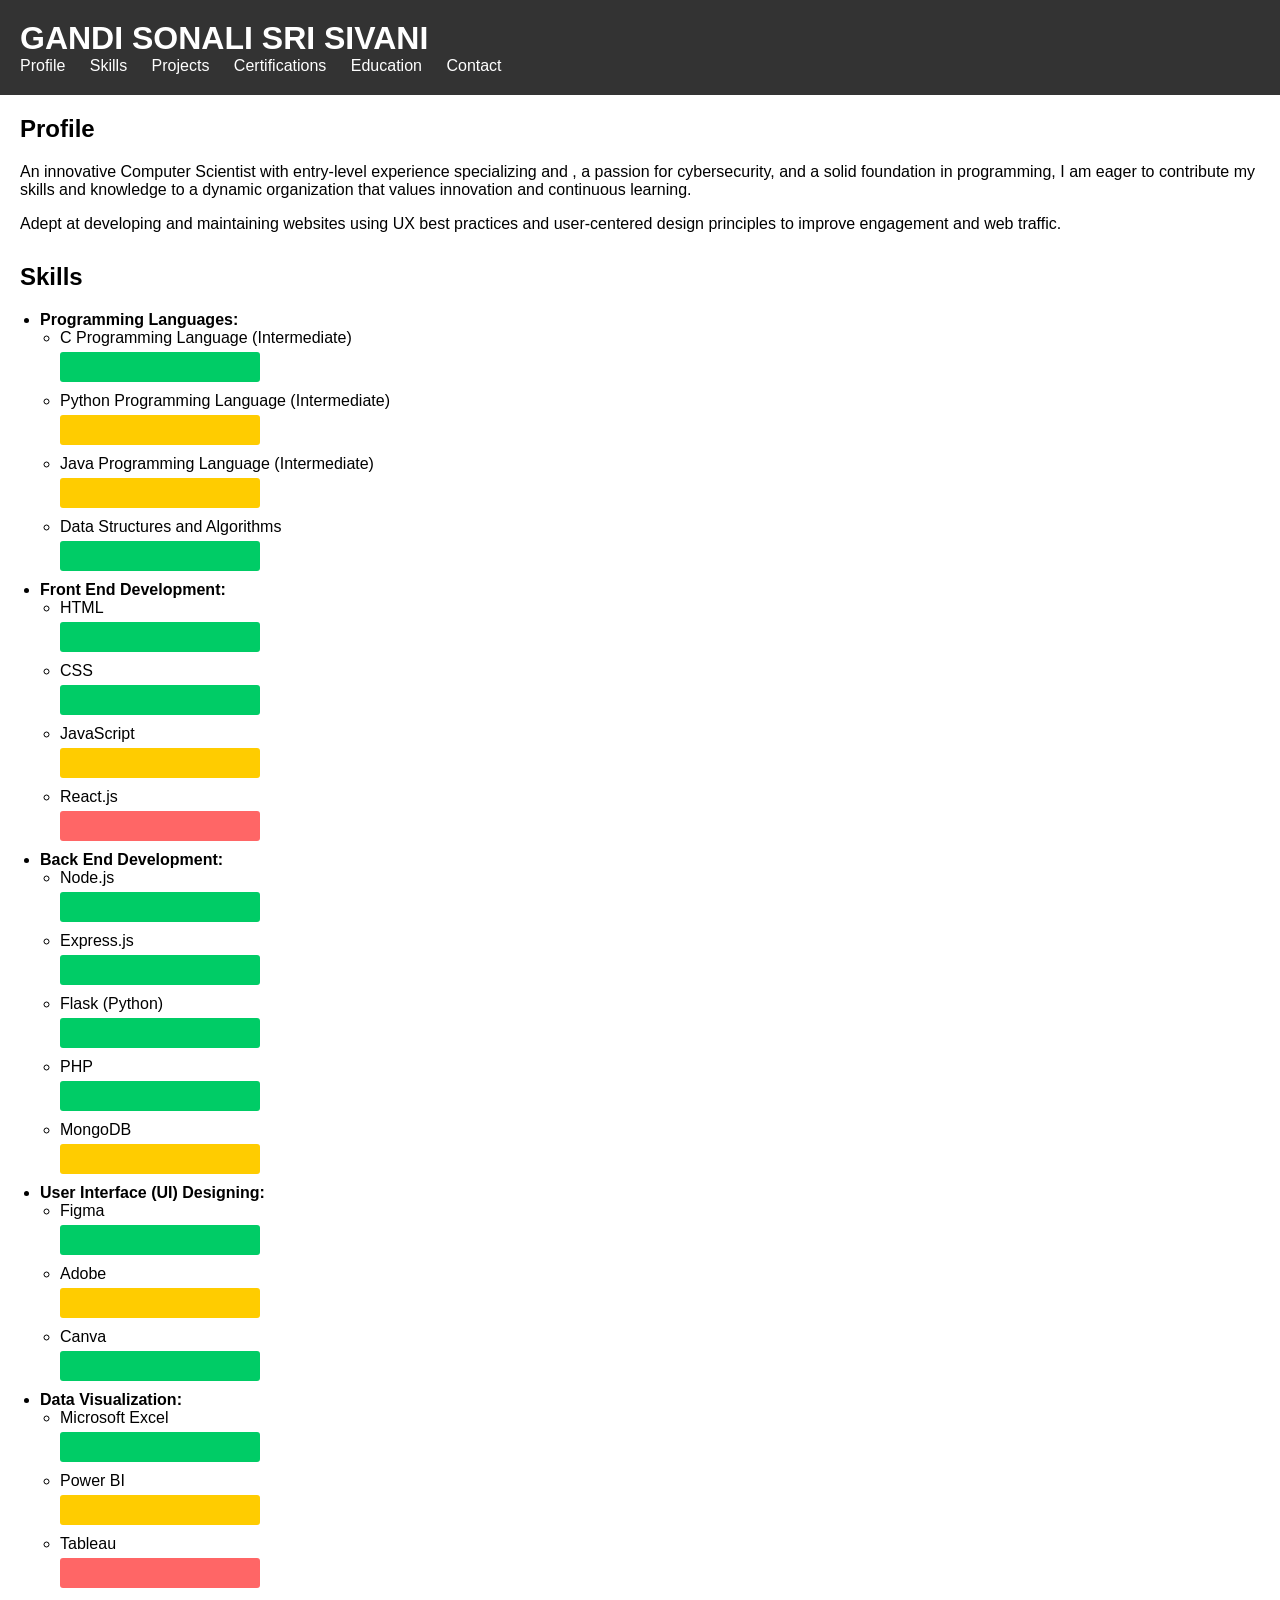
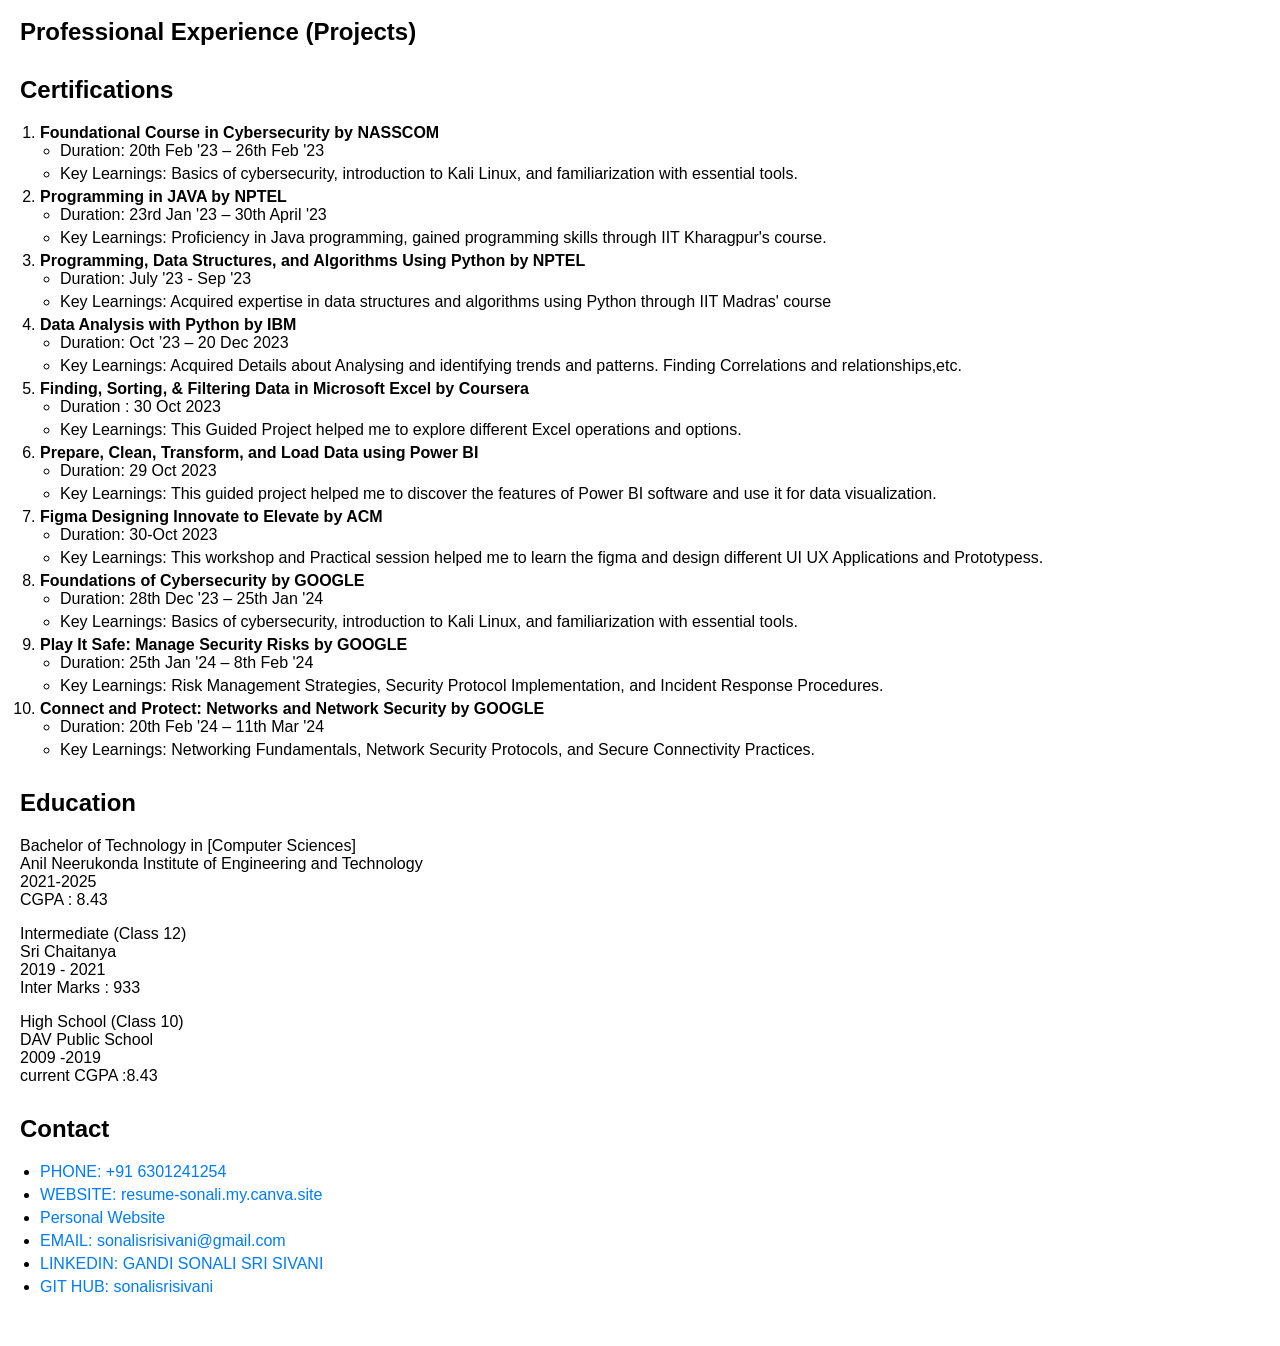
==== index.html @ e51398a4 "Add files via upload" ====
<!DOCTYPE html>
<html lang="en">
<head>
    <meta charset="UTF-8">
    <meta name="viewport" content="width=device-width, initial-scale=1.0">
    <title>GANDI SONALI SRI SIVANI - Resume</title>
    <link rel="stylesheet" href="resume.css">
</head>
<body>
    <header>
        <h1>GANDI SONALI SRI SIVANI</h1>
        <nav>
            <ul>
                <li><a href="#profile">Profile</a></li>
                <li><a href="#skills">Skills</a></li>
                <li><a href="#projects">Projects</a></li>
                <li><a href="#certifications">Certifications</a></li>
                <li><a href="#education">Education</a></li>
                <li><a href="#contact">Contact</a></li>
            </ul>
        </nav>
    </header>
    <main>
        <section id="profile">
            <h2>Profile</h2>
            <p>An innovative Computer Scientist with entry-level experience specializing and , a passion for cybersecurity, and a solid foundation in programming, I am eager to contribute my skills and knowledge to a dynamic organization that values innovation and continuous learning.</p>
            <p>Adept at developing and maintaining websites using UX best practices and user-centered design principles to improve engagement and web traffic.</p>
        </section>
        <section id="skills"  >
           <h2>Skills</h2>

<ul>
    <li>
        <strong>Programming Languages:</strong>
        <ul>
            <li>C Programming Language (Intermediate)</li>
            <div class="skill-bar skill-high" data-level="90"></div>
            <li>Python Programming Language (Intermediate)</li>
            <div class="skill-bar skill-medium" data-level="80"></div>
            <li>Java Programming Language (Intermediate)</li>
            <div class="skill-bar skill-medium" data-level="75"></div>
            <li>Data Structures and Algorithms</li>
            <div class="skill-bar skill-high" data-level="80"></div>
        </ul>
    </li>
    <li>
        <strong>Front End Development:</strong>
        <ul>
            <li>HTML</li>
            <div class="skill-bar skill-high" data-level="90"></div>
            <li>CSS</li>
            <div class="skill-bar skill-high" data-level="90"></div>
            <li>JavaScript</li>
            <div class="skill-bar skill-medium" data-level="50"></div>
            <li>React.js</li>
            <div class="skill-bar skill-low" data-level="30"></div>
        </ul>
    </li>
    <li>
        <strong>Back End Development:</strong>
        <ul>
            <li>Node.js</li>
            <div class="skill-bar skill-high" data-level="80"></div>
            <li>Express.js</li>
            <div class="skill-bar skill-high" data-level="75"></div>
            <li>Flask (Python)</li>
            <div class="skill-bar skill-high" data-level="80"></div>
            <li>PHP</li>
            <div class="skill-bar skill-high" data-level="85"></div>
            <li>MongoDB</li>
            <div class="skill-bar skill-medium" data-level="40"></div>
        </ul>
    </li>
    <li>
        <strong>User Interface (UI) Designing:</strong>
        <ul>
            <li>Figma</li>
            <div class="skill-bar skill-high" data-level="90"></div>
            <li>Adobe</li>
            <div class="skill-bar skill-medium" data-level="70"></div>
            <li>Canva</li>
            <div class="skill-bar skill-high" data-level="80"></div>
        </ul>
    </li>
    <li>
        <strong>Data Visualization:</strong>
        <ul>
            <li>Microsoft Excel</li>
            <div class="skill-bar skill-high" data-level="80"></div>
            <li>Power BI</li>
            <div class="skill-bar skill-medium" data-level="60"></div>
            <li>Tableau</li>
            <div class="skill-bar skill-low" data-level="40"></div>
        </ul>
    </li>
</ul>

        </section>
        <section id="projects">
            <h2>Professional Experience (Projects)</h2>
            <!-- This section will be filled with your projects -->
        </section>
	        <section id="certifications">
            <h2>Certifications</h2>
            <ol>
                <li>
                    <strong>Foundational Course in Cybersecurity by NASSCOM</strong>
                    <ul>
                        <li>Duration: 20th Feb '23 – 26th Feb '23</li>
                        <li>Key Learnings: Basics of cybersecurity, introduction to Kali Linux, and familiarization with essential tools.</li>
                    </ul>
                </li>


                <li>
                    <strong>Programming in JAVA by NPTEL</strong>
                    <ul>
                        <li>Duration: 23rd Jan '23 – 30th April '23</li>
                        <li>Key Learnings: Proficiency in Java programming, gained programming skills through IIT Kharagpur's course.</li>
                    </ul>
                </li>
                <li>
                    <strong>Programming, Data Structures, and Algorithms Using Python by NPTEL</strong>
                    <ul>
                        <li>Duration: July '23 - Sep '23</li>
                        <li>Key Learnings: Acquired expertise in data structures and algorithms using Python through IIT Madras' course</li>
                    </ul>
                </li>
                <li>
                    <strong>Data Analysis with Python by IBM</strong>
                    <ul>
                        <li>Duration: Oct ’23 – 20 Dec 2023</li>
                        <li>Key Learnings: Acquired Details about Analysing and identifying trends and patterns. Finding Correlations and relationships,etc.</li>
                    </ul>
                </li>
                <li>
                    <strong>Finding, Sorting, & Filtering Data in Microsoft Excel by Coursera</strong>
                    <ul>
                        <li>Duration : 30 Oct 2023</li>
                        <li>Key Learnings: This Guided Project helped me to explore different Excel operations and options.</li>
                    </ul>
                </li>
                <li>
                    <strong>Prepare, Clean, Transform, and Load Data using Power BI</strong>
                    <ul>
                        <li>Duration: 29 Oct 2023</li>
                        <li>Key Learnings: This guided project helped me to discover the features of Power BI software and use it for data visualization.</li>
                    </ul>
                </li>
                <li>
                    <strong>Figma Designing Innovate to Elevate by ACM</strong>
                    <ul>
                        <li>Duration: 30-Oct 2023</li>
                        <li>Key Learnings: This workshop and Practical session helped me to learn the figma and design different UI UX Applications and Prototypess.</li>
                    </ul>
                </li>







                  <li>
                    <strong>Foundations of Cybersecurity by GOOGLE</strong>
                    <ul>
                        <li>Duration: 28th Dec '23 – 25th Jan '24</li>
                        <li>Key Learnings: Basics of cybersecurity, introduction to Kali Linux, and familiarization with essential tools.</li>
                    </ul>
                </li>
                 <li>
                    <strong>Play It Safe: Manage Security Risks by GOOGLE</strong>
                    <ul>
                        <li>Duration: 25th Jan '24 – 8th Feb '24</li>
                        <li>Key Learnings: Risk Management Strategies, Security Protocol Implementation, and Incident Response Procedures.</li>
                    </ul>
                </li>
                 <li>
                    <strong>Connect and Protect: Networks and Network Security by GOOGLE</strong>
                    <ul>
                        <li>Duration: 20th Feb '24 – 11th Mar '24</li>
                        <li>Key Learnings:  Networking Fundamentals, Network Security Protocols, and Secure Connectivity Practices.</li>
                    </ul>
                </li>










<!-- Add other certifications similarly -->
            </ol>
        </section>

               <section id="education">
            <h2>Education</h2>
            <p>Bachelor of Technology in [Computer Sciences]<br>
            Anil Neerukonda Institute of Engineering and Technology<br>
            2021-2025<br>
            CGPA : 8.43</p>
            <p>Intermediate (Class 12)<br>
            Sri Chaitanya<br>
            2019 - 2021<br>
            Inter Marks : 933</p>
            <p>High School (Class 10)<br>
            DAV Public School<br>
            2009 -2019<br>
            current CGPA :8.43</p>
        </section>
        <section id="contact">
            <h2>Contact</h2>
            <ul>
                <li><a href="tel:+916301241254">PHONE: +91 6301241254</a></li>
                <li><a href="https://resume-sonali.my.canva.site/resume-sonali" target="_blank">WEBSITE: resume-sonali.my.canva.site</a></li>
                <li><a href="https://6h3q5mvw.dora.run/" target="_blank">Personal Website</a></li>
                <li><a href="mailto:sonalisrisivani@gmail.com">EMAIL: sonalisrisivani@gmail.com</a></li>
                <li><a href="https://www.linkedin.com/in/gsss/" target="_blank">LINKEDIN: GANDI SONALI SRI SIVANI</a></li>
                <li><a href="https://github.com/sonalisrisivani" target="_blank">GIT HUB: sonalisrisivani</a></li>
            </ul>
        </section>
    </main>
    <footer>
        <!-- Your footer content -->
    </footer>
    <script src="resume.js"></script>
</body>
</html>
---- resume.css ----
body {
    font-family: Arial, sans-serif;
    margin: 0;
    padding: 0;
}

header {
    background-color: #333;
    color: #fff;
    padding: 20px;
}

header h1 {
    margin: 0;
}

nav ul {
    list-style-type: none;
    margin: 0;
    padding: 0;
}

nav ul li {
    display: inline;
    margin-right: 20px;
}

nav ul li a {
    color: #fff;
    text-decoration: none;
}

main {
    padding: 20px;
}

section {
    margin-bottom: 30px;
}

h2 {
    margin-top: 0;
}

ul, ol {
    padding-left: 20px;
}

li {
    margin-bottom: 5px;
}

a {
    color: #007bff;
    text-decoration: none;
}

a:hover {
    text-decoration: underline;
}

















.skill-bar {
    width: 200px; /* Initial width of the skill bar */
    height: 30px;
    /* background-color: #ccc;*/
    margin-bottom: 10px;
    transition: width 0.2s ease; /* Add transition for smooth animation */
    border-radius: 3px;
}

.skill-bar:hover {
    width: calc(var(--level) * 2px); /* Calculate the width based on the data-level attribute */
}
.skill-high {
    background-color: #00cc66; /* High skill level color */
}

.skill-medium {
    background-color: #ffcc00; /* Medium skill level color */
}

.skill-low {
    background-color: #ff6666; /* Low skill level color */
}
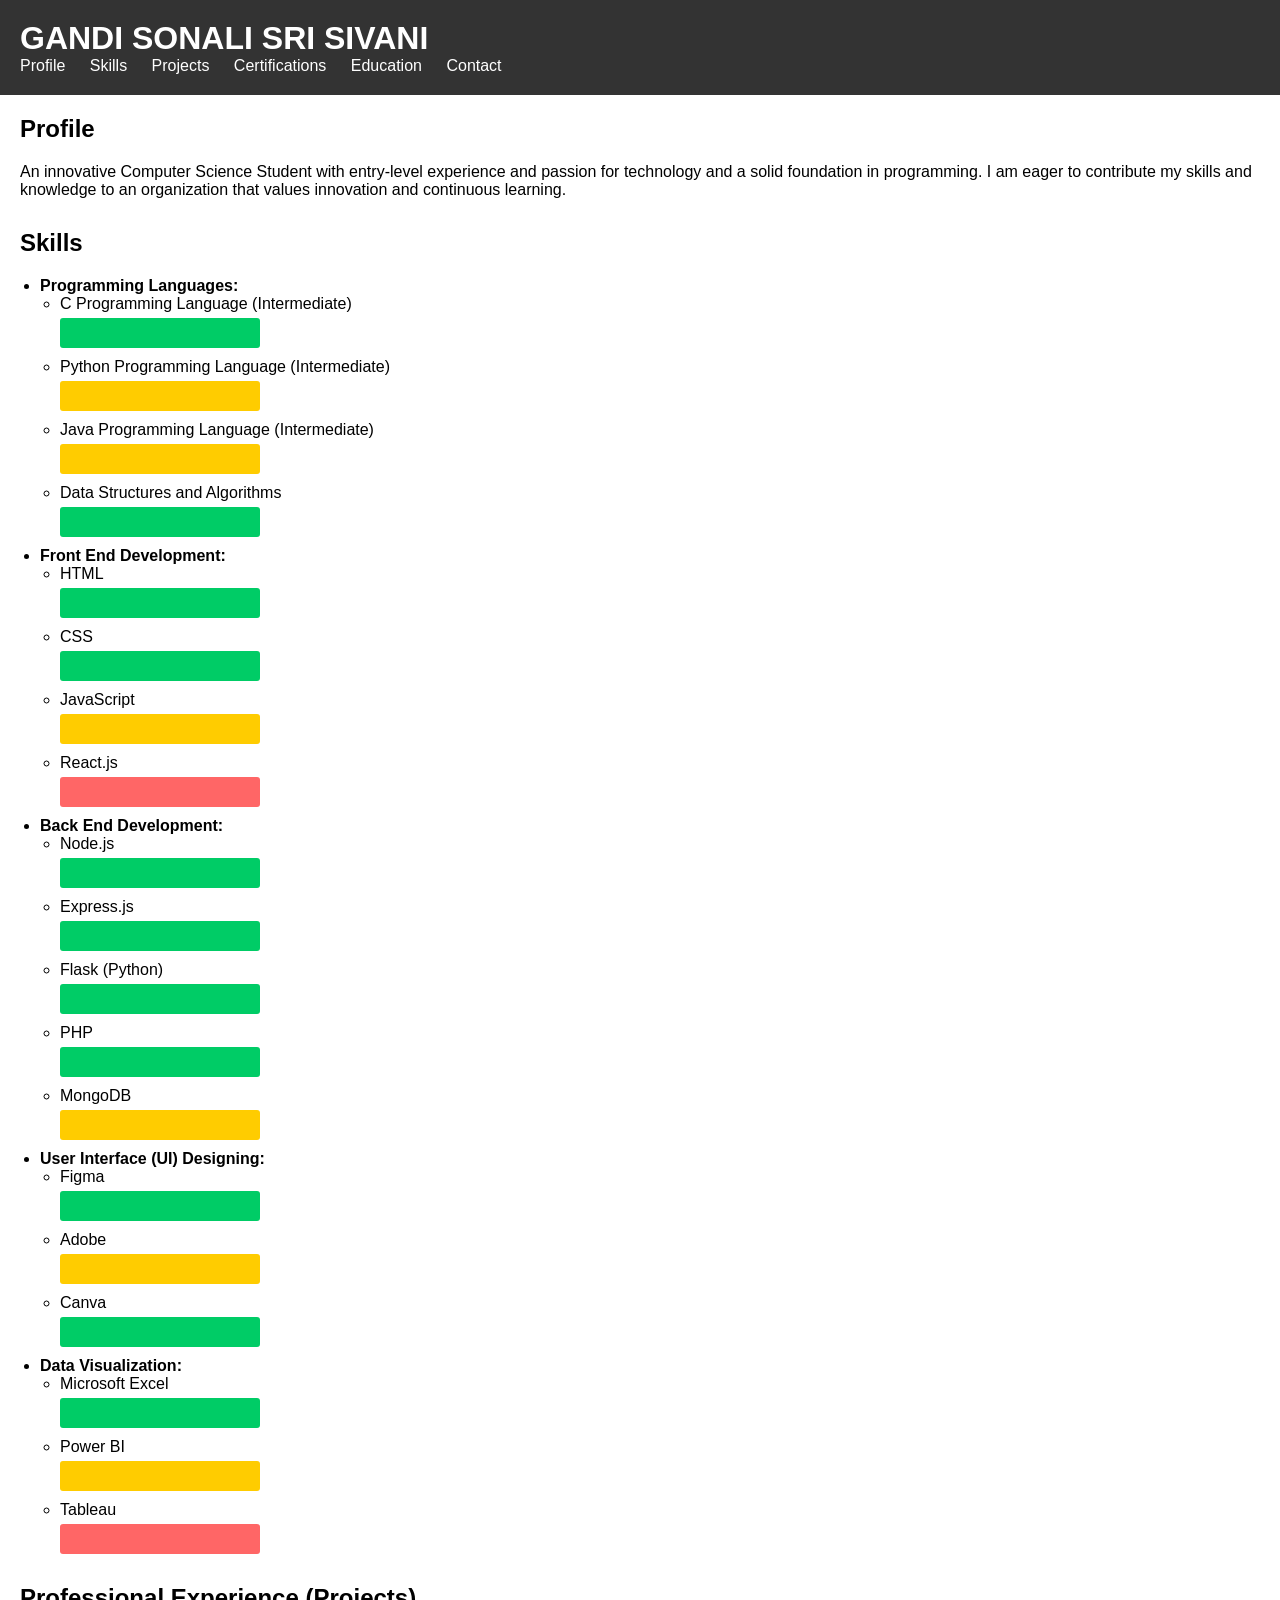
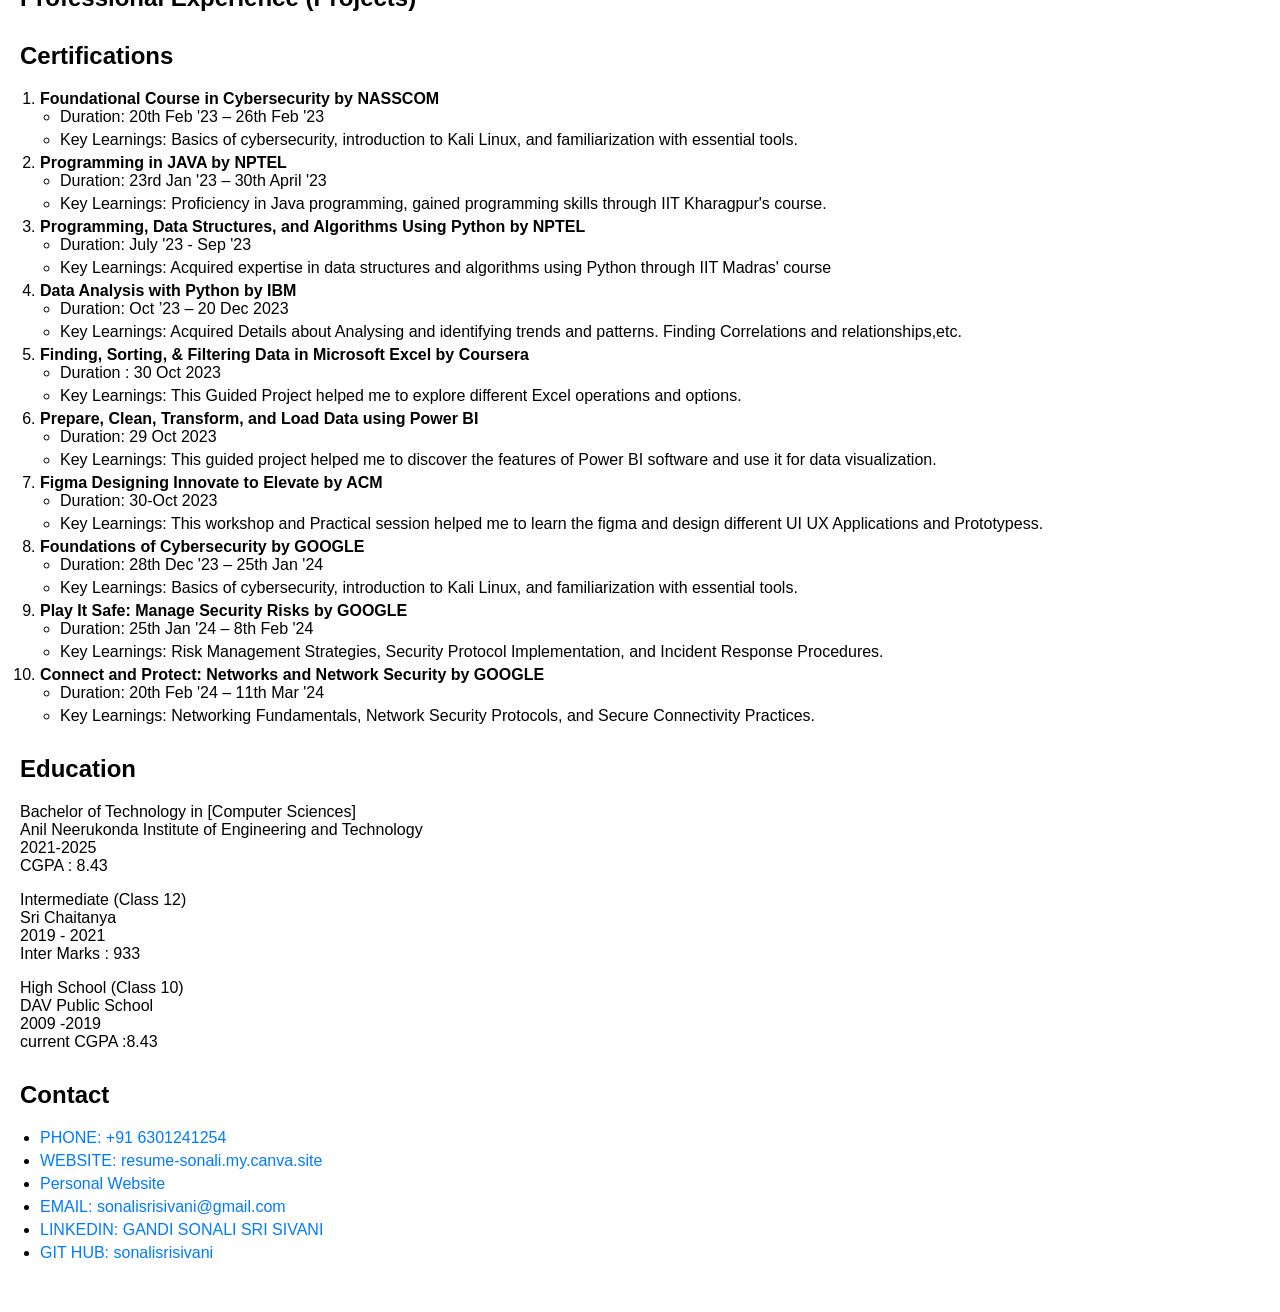
==== commit 9f20014d: "Update index.html changed prfile info" ====
--- a/index.html
+++ b/index.html
@@ -23,8 +23,8 @@
     <main>
         <section id="profile">
             <h2>Profile</h2>
-            <p>An innovative Computer Scientist with entry-level experience specializing and , a passion for cybersecurity, and a solid foundation in programming, I am eager to contribute my skills and knowledge to a dynamic organization that values innovation and continuous learning.</p>
-            <p>Adept at developing and maintaining websites using UX best practices and user-centered design principles to improve engagement and web traffic.</p>
+            <p>An innovative Computer Science Student with entry-level experience and passion for technology and a solid foundation in programming. I am eager to contribute my skills and knowledge to an organization that values innovation and continuous learning.</p>
+           
         </section>
         <section id="skills"  >
            <h2>Skills</h2>
